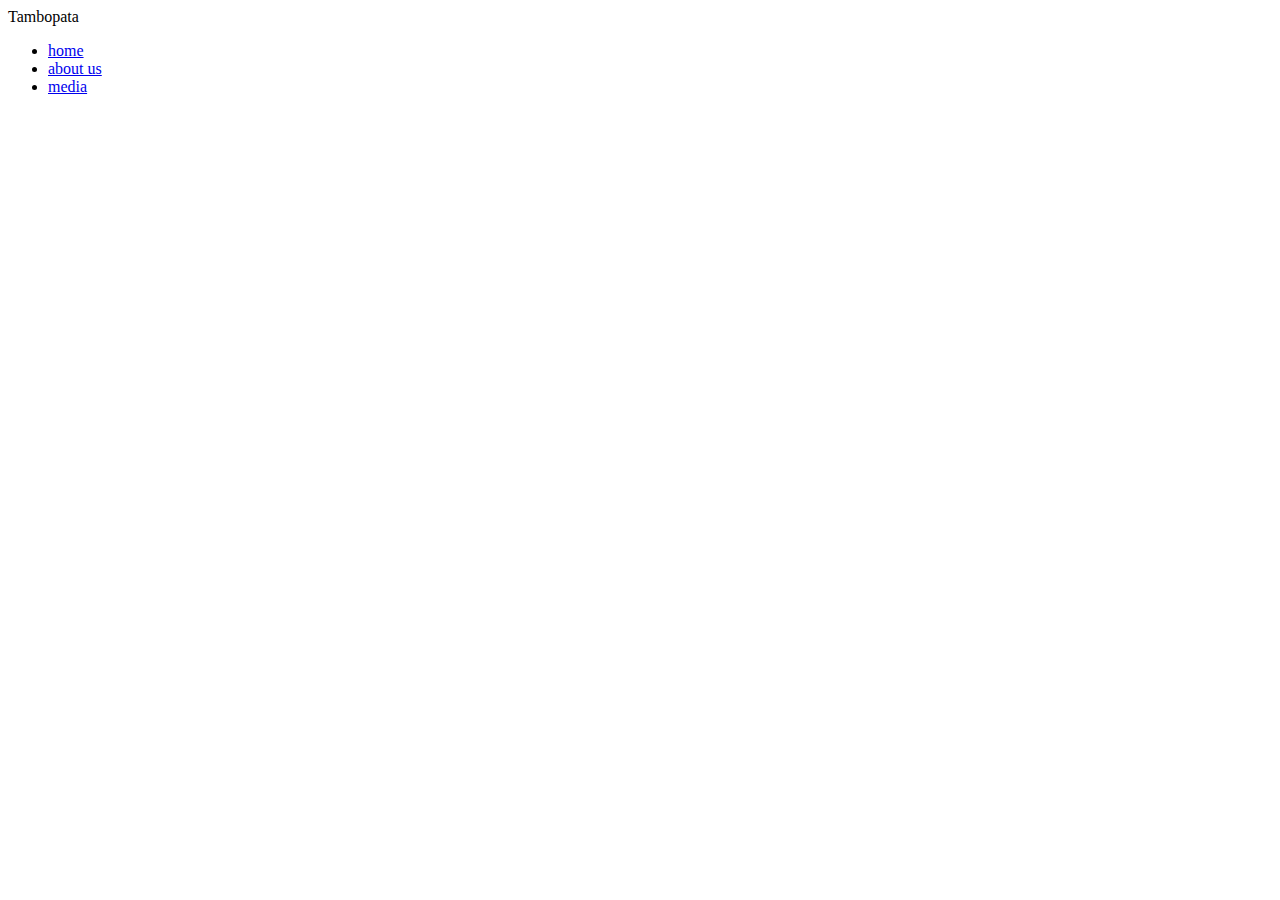
==== index.html @ 5103217a "creacion de style" ====
<!DOCTYPE html>
<html lang="en">
<head>
    <meta charset="UTF-8">
    <meta name="viewport" content="width=device-width, initial-scale=1.0">
    <title>RETO-4</title>
</head>
<body>
    
    <header>
        <span>
            Tambopata
        </span>

        <ul>
            <li>
                <a href="#">home</a>
            </li>

            <li>
                <a href="#">about us</a>
            </li>

            <li>
                <a href="#">media</a>
            </li>
        </ul>
    </header>
</body>
</html>
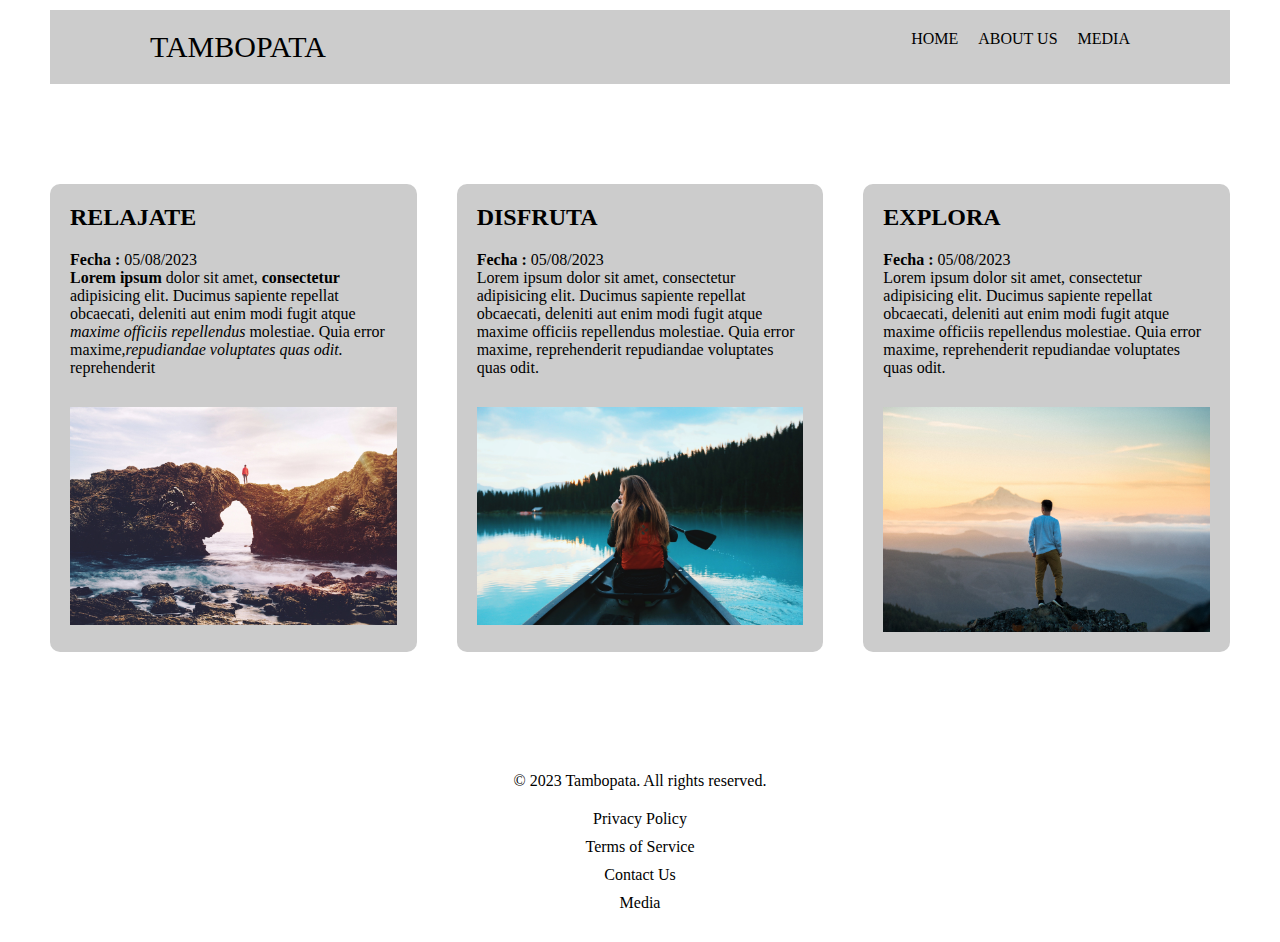
==== commit a3d35632: "commit terminado deagencia de viaje" ====
--- a/index.html
+++ b/index.html
@@ -3,13 +3,14 @@
 <head>
     <meta charset="UTF-8">
     <meta name="viewport" content="width=device-width, initial-scale=1.0">
+    <link rel="stylesheet" href="style.css">
     <title>RETO-4</title>
 </head>
 <body>
     
-    <header>
-        <span>
-            Tambopata
+    <header class="header">
+        <span class="logo-name">
+            tambopata
         </span>
 
         <ul>
@@ -26,5 +27,75 @@
             </li>
         </ul>
     </header>
+
+    <main>
+        <section class="section-container">
+
+            <article>
+                <h2 class="article-title">
+                    relajate
+                </h2>
+
+                <span>
+                    <b>Fecha :</b> 05/08/2023
+                </span>
+
+                <p>
+                    <b>Lorem ipsum</b> dolor sit amet, <b>consectetur</b> adipisicing elit. Ducimus sapiente repellat obcaecati, deleniti aut enim modi fugit atque <em>maxime officiis repellendus</em> molestiae. Quia error maxime,<em>repudiandae voluptates quas odit.</em> reprehenderit 
+                </p>
+                <img src="img/nat-1.jpg" alt="imagen" class="image-article">
+
+            </article>
+
+            <article>
+                <h2 class="article-title">
+                    disfruta
+                </h2>
+
+                <span>
+                    <b>Fecha :</b> 05/08/2023
+                </span>
+
+                <p>
+                    Lorem ipsum dolor sit amet, consectetur adipisicing elit. Ducimus sapiente repellat obcaecati, deleniti aut enim modi fugit atque maxime officiis repellendus molestiae. Quia error maxime, reprehenderit repudiandae voluptates quas odit.
+                </p>
+                <img src="img/nat-2.jpg" alt="imagen" class="image-article">
+
+            </article>
+
+            <article>
+                <h2 class="article-title">
+                    explora
+                </h2>
+
+                <span>
+                    <b>Fecha :</b> 05/08/2023
+                </span>
+
+                <p>
+                    Lorem ipsum dolor sit amet, consectetur adipisicing elit. Ducimus sapiente repellat obcaecati, deleniti aut enim modi fugit atque maxime officiis repellendus molestiae. Quia error maxime, reprehenderit repudiandae voluptates quas odit.
+                </p>
+                <img src="img/nat-3.jpg" alt="imagen" class="image-article">
+
+            </article>
+
+        </section>
+
+        
+
+       
+
+       
+    </main>
+
+    <footer class="footer">
+        <p>&copy; 2023 Tambopata. All rights reserved.</p>
+        <ul>
+          <li><a href="#">Privacy Policy</a></li>
+          <li><a href="#">Terms of Service</a></li>
+          <li><a href="#">Contact Us</a></li>
+          <li><a href="#">Media</a></li>
+        </ul>
+      </footer>
 </body>
 </html>--- a/style.css
+++ b/style.css
@@ -0,0 +1,82 @@
+*{
+    margin: 0;
+    padding: 0;
+    box-sizing: border-box;
+}
+body{
+    padding: 10px 50px;
+    
+}
+
+.header{
+    padding: 20px 100px;
+    background-color:#ccc;
+    color: black;
+    display: flex;
+    justify-content: space-between;
+}
+
+.header ul{
+    display: flex;
+    list-style: none;
+    gap: 20px;
+}
+.logo-name{
+    font-size: 30px;
+    text-transform: uppercase;
+
+}
+
+.header ul li a{
+    text-decoration: none;
+    color: black;
+    font-size: 16px;
+    text-transform: uppercase;
+}
+
+.section-container{
+    display: grid;
+    grid-template-columns: repeat(3, 1fr);
+    grid-column-gap: 40px;
+    padding: 100px 0;
+}
+.image-article{
+   
+    width: 100%;
+    display: block;
+    margin-top: 30px;
+
+}
+.article-title{
+    margin-bottom: 20px;
+    text-transform: uppercase;
+}
+article{
+    padding: 20px;
+    border-radius: 10px;
+    background-color: #ccc;
+
+}
+
+
+.footer{
+    text-align: center;
+    padding: 20px 100px;
+
+
+}
+
+.footer ul{
+    list-style: none;
+    margin-top: 20px;
+    display: flex;
+    flex-direction: column;
+    gap: 10px;
+}
+
+.footer ul li a{
+    text-decoration: none;
+    color: black;
+    font-size: 16px;
+}
+ 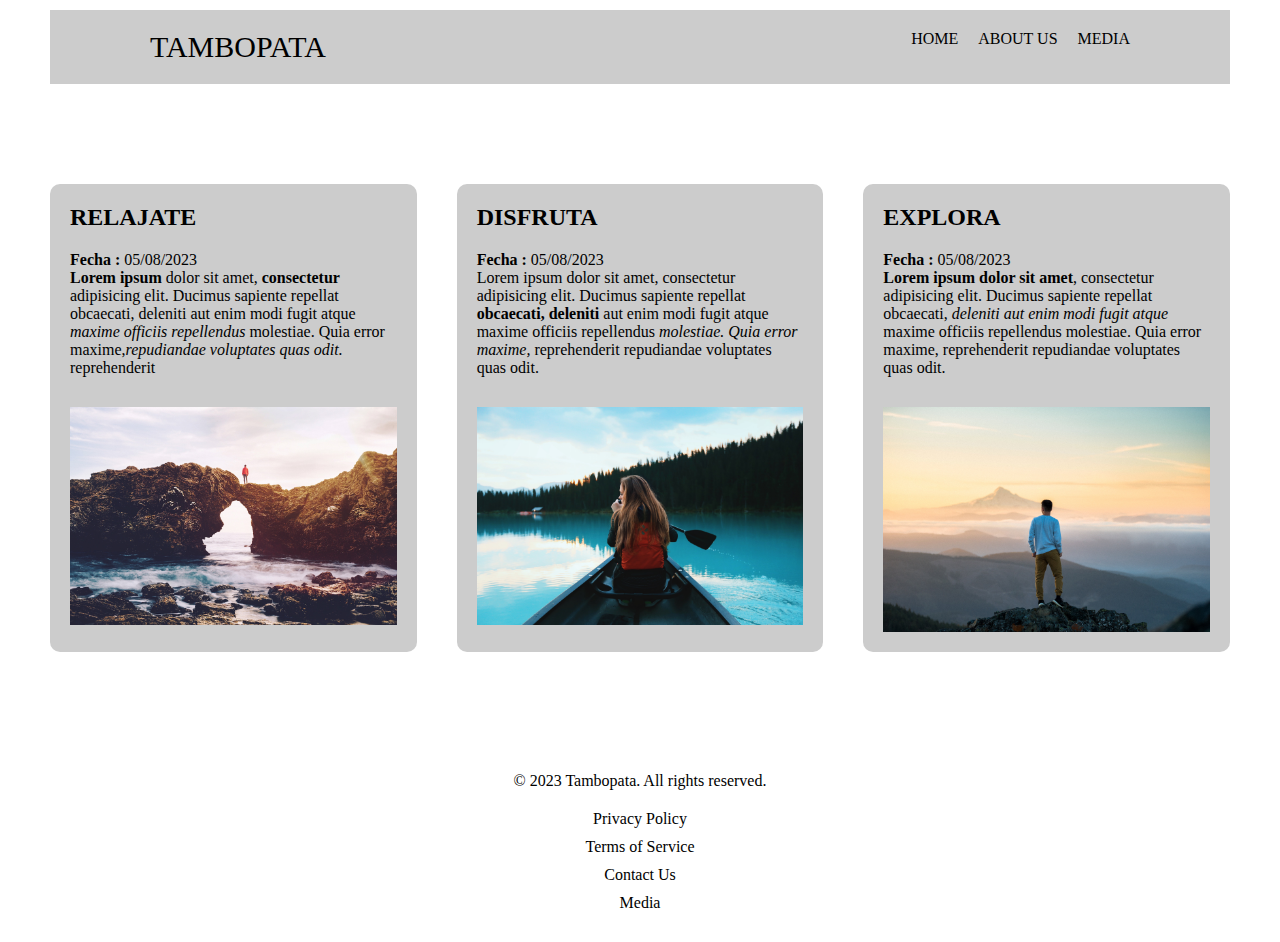
==== commit dbe611e3: "reto terminado" ====
--- a/index.html
+++ b/index.html
@@ -23,7 +23,7 @@
             </li>
 
             <li>
-                <a href="#">media</a>
+                <a href="/multimedia.html">media</a>
             </li>
         </ul>
     </header>
@@ -57,7 +57,7 @@
                 </span>
 
                 <p>
-                    Lorem ipsum dolor sit amet, consectetur adipisicing elit. Ducimus sapiente repellat obcaecati, deleniti aut enim modi fugit atque maxime officiis repellendus molestiae. Quia error maxime, reprehenderit repudiandae voluptates quas odit.
+                    Lorem ipsum dolor sit amet, consectetur adipisicing elit. Ducimus sapiente repellat <b>obcaecati, deleniti</b> aut enim modi fugit atque maxime officiis repellendus <em>molestiae. Quia error maxime,</em> reprehenderit repudiandae voluptates quas odit.
                 </p>
                 <img src="img/nat-2.jpg" alt="imagen" class="image-article">
 
@@ -73,7 +73,7 @@
                 </span>
 
                 <p>
-                    Lorem ipsum dolor sit amet, consectetur adipisicing elit. Ducimus sapiente repellat obcaecati, deleniti aut enim modi fugit atque maxime officiis repellendus molestiae. Quia error maxime, reprehenderit repudiandae voluptates quas odit.
+                    <b>Lorem ipsum dolor sit amet</b>, consectetur adipisicing elit. Ducimus sapiente repellat obcaecati, <em>deleniti aut enim modi fugit atque</em> maxime officiis repellendus molestiae. Quia error maxime, reprehenderit repudiandae voluptates quas odit.
                 </p>
                 <img src="img/nat-3.jpg" alt="imagen" class="image-article">
 
--- a/style.css
+++ b/style.css
@@ -79,4 +79,20 @@
     color: black;
     font-size: 16px;
 }
- +
+.section-container-multimedia{
+    padding: 20px 0;
+    display: flex;
+    flex-direction: column;
+    align-items: center;
+}
+audio{
+    display: block;
+    
+}
+
+.video-content{
+    height: 500px;
+    width: 300px;
+}
+ 
